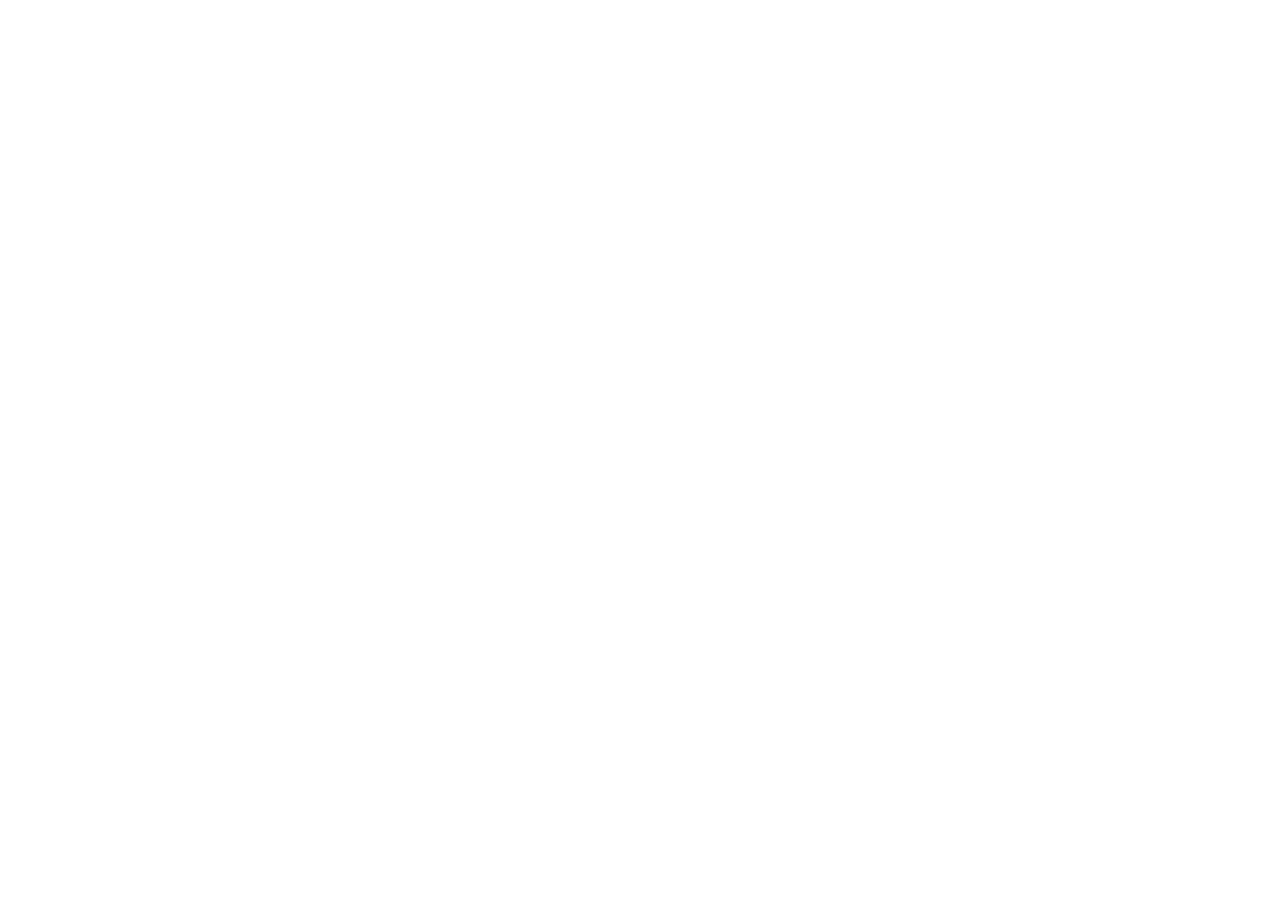
==== starter/index.html @ 05357b46 "first commit" ====
<!DOCTYPE html>
<html lang="en">
  <head>
    <meta charset="UTF-8" />
    <meta http-equiv="X-UA-Compatible" content="IE=edge" />
    <meta name="viewport" content="width=device-width, initial-scale=1.0" />
    <link
      rel="stylesheet"
      href="https://cdnjs.cloudflare.com/ajax/libs/font-awesome/6.4.0/css/all.min.css"
    />
    <link rel="stylesheet" href="style.css" />
    <title>Ecommerce Project</title>
  </head>
  <body>
    <script src="./app.js"></script>
  </body>
</html>
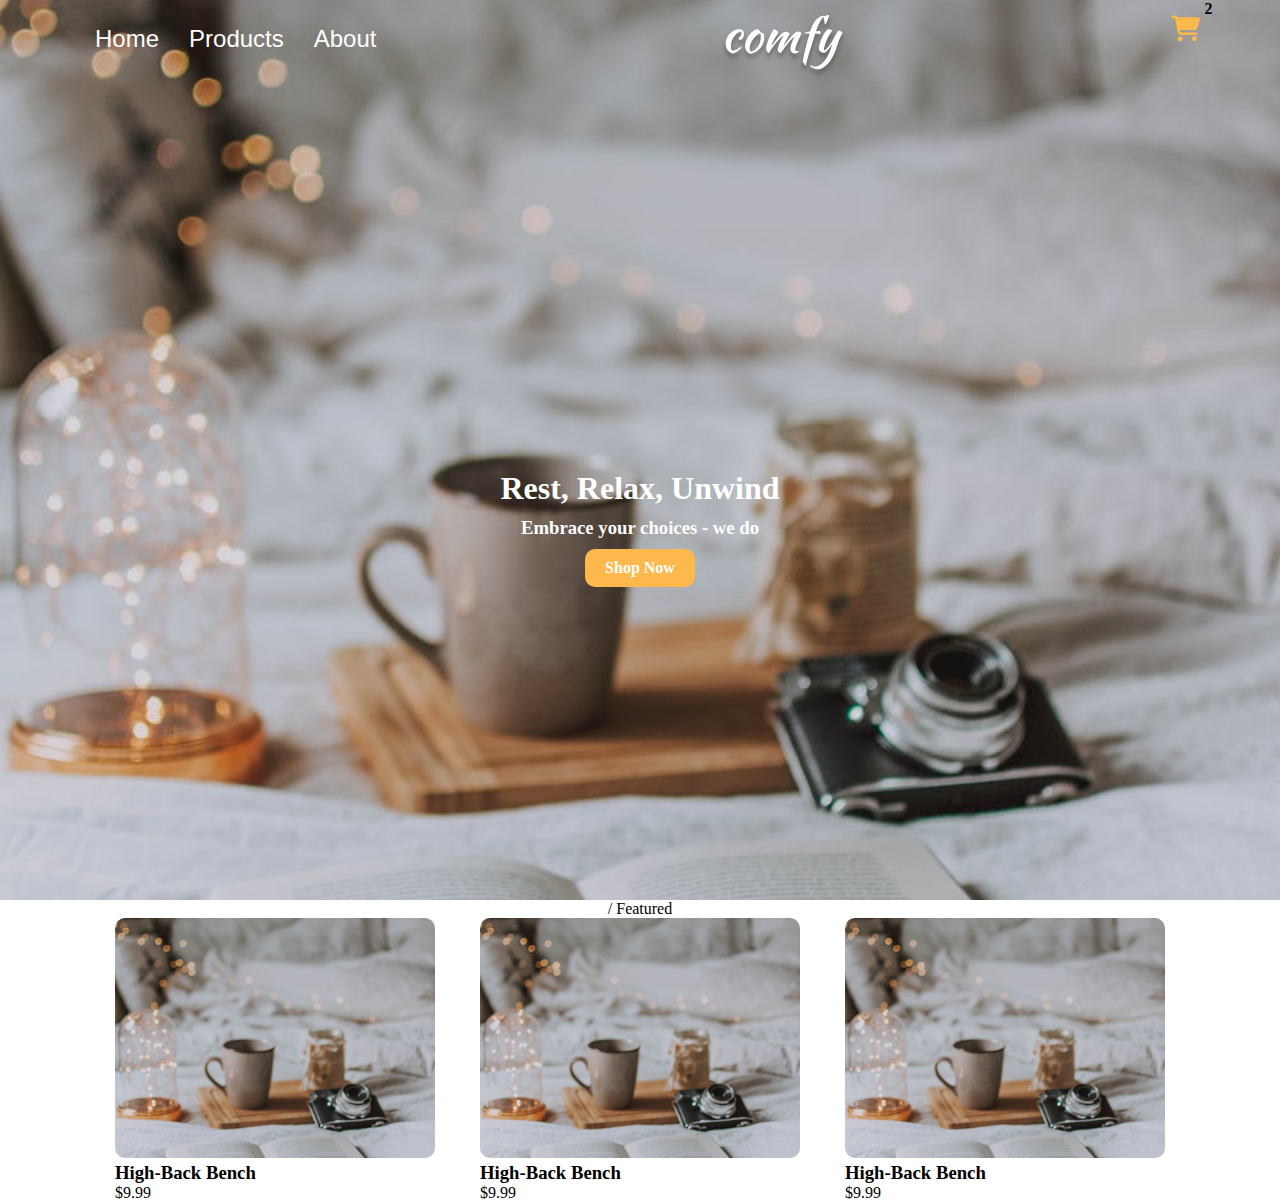
==== commit b51ba831: "home page UI slicing" ====
--- a/starter/index.html
+++ b/starter/index.html
@@ -12,6 +12,121 @@
     <title>Ecommerce Project</title>
   </head>
   <body>
+    <header id="hero">
+      <nav class="hero-nav">
+        <div class="hero-nav-container">
+          <button class="btn toggle-nav">
+            <i class="fa-solid fa-bars"></i>
+          </button>
+          <ul class="hero-nav-items">
+            <li><a href="home.html">Home</a></li>
+            <li><a href="home.html">Products</a></li>
+            <li><a href="home.html">About</a></li>
+          </ul>
+
+          <!-- navbar logo -->
+          <img src="./images/logo-white.svg" alt="" srcset="" />
+          <!-- cart icon  -->
+          <div class="cart-container">
+            <div class="cart-icon">
+              <i class="fa-solid fa-cart-shopping"></i>
+            </div>
+            <span class="cart-count">2</span>
+          </div>
+        </div>
+      </nav>
+      <!-- hero content -->
+      <div class="hero-container">
+        <div class="hero-container-content">
+          <h1 class="hero-text">rest, relax, unwind</h1>
+          <h3 style="margin-bottom: 10px">Embrace your choices - we do</h3>
+          <a href="#" class="btn">shop now</a>
+        </div>
+      </div>
+    </header>
+
+    <!-- feature Products -->
+    <section class="featured">
+      <div class="title">/ Featured</div>
+      <div class="products">
+        <article class="product">
+          <div class="product-container">
+            <!-- img -->
+            <img
+              class="feature-product"
+              src="./images/main-bcg.jpeg"
+              alt=""
+              srcset=""
+            />
+            <div class="product-icons">
+              <button class="icon-search">
+                <i class="fa-solid fa-magnifying-glass"></i>
+              </button>
+              <button class="icon-cart">
+                <i class="fa-solid fa-cart-shopping"></i>
+              </button>
+            </div>
+          </div>
+          <footer>
+            <!-- name  -->
+            <h3>High-Back Bench</h3>
+            <!-- price  -->
+            <p>$9.99</p>
+          </footer>
+        </article>
+        <article class="product">
+          <div class="product-container">
+            <!-- img -->
+            <img
+              class="feature-product"
+              src="./images/main-bcg.jpeg"
+              alt=""
+              srcset=""
+            />
+            <div class="product-icons">
+              <button class="icon-search">
+                <i class="fa-solid fa-magnifying-glass"></i>
+              </button>
+              <button class="icon-cart">
+                <i class="fa-solid fa-cart-shopping"></i>
+              </button>
+            </div>
+          </div>
+          <footer>
+            <!-- name  -->
+            <h3>High-Back Bench</h3>
+            <!-- price  -->
+            <p>$9.99</p>
+          </footer>
+        </article>
+        <article class="product">
+          <div class="product-container">
+            <!-- img -->
+            <img
+              class="feature-product"
+              src="./images/main-bcg.jpeg"
+              alt=""
+              srcset=""
+            />
+            <div class="product-icons">
+              <button class="icon-search">
+                <i class="fa-solid fa-magnifying-glass"></i>
+              </button>
+              <button class="icon-cart">
+                <i class="fa-solid fa-cart-shopping"></i>
+              </button>
+            </div>
+          </div>
+          <footer>
+            <!-- name  -->
+            <h3>High-Back Bench</h3>
+            <!-- price  -->
+            <p>$9.99</p>
+          </footer>
+        </article>
+      </div>
+    </section>
+
     <script src="./app.js"></script>
   </body>
 </html>
--- a/starter/style.css
+++ b/starter/style.css
@@ -0,0 +1,160 @@
+@import url('https://fonts.googleapis.com/css2?family=Open+Sans:wght@300;400&display=swap');
+
+
+:root {
+    --bg-primary: #FFB84C;
+    --max-width-container: 1140px;
+}
+
+* {
+    margin: 0;
+    padding: 0;
+    box-sizing: border-box;
+}
+
+/* navbar  */
+.hero-nav-container {
+    max-width: var(--max-width-container);
+    display: flex;
+    margin: 0 auto;
+    align-items: center;
+    justify-content: space-between;
+    padding: 0px 10px
+}
+
+.hero-nav-items {
+    list-style: none;
+    display: flex;
+}
+
+.hero-nav-items a {
+    text-decoration: none;
+    color: white;
+    font-size: 1.5rem;
+    font-family: sans-serif;
+    margin: 15px
+}
+
+#hero {
+    background-image: url('./images/main-bcg.jpeg');
+    height: 100vh;
+    background-repeat: no-repeat;
+    background-size: cover;
+    background-position: center;
+}
+
+.cart-container {
+    position: relative;
+}
+
+.cart-icon {
+    color: var(--bg-primary);
+    font-size: 1.6rem;
+}
+
+.cart-count {
+    position: relative;
+    top: -2.8rem;
+    left: 2.1rem;
+    font-weight: bold;
+}
+
+.hero-container {}
+
+.hero-text {
+    font-family: 'Kaushan Script', cursive;
+    font-size: 2rem;
+    text-transform: capitalize;
+    margin-bottom: 10px
+}
+
+.hero-container-content {
+    /* position: absolute;
+    max-width: var(--max-width-container);
+    background-color: red;
+    top: 100px;
+    width: 1140px;
+    left: 20px; */
+    color: #fff;
+    max-width: 1140px;
+    margin: 0 auto;
+    height: 100vh;
+    display: flex;
+    flex-direction: column;
+    align-items: center;
+    justify-content: center;
+}
+
+.btn {
+    background-color: var(--bg-primary);
+    padding: 10px 20px;
+    display: flex;
+    align-items: center;
+    justify-content: center;
+    color: #fff;
+    font-weight: bold;
+    text-decoration: none;
+    text-transform: capitalize;
+    border-radius: 10px;
+}
+
+.toggle-nav {
+    display: none;
+    border: none;
+}
+
+@media screen and (max-width:500px) {
+    .toggle-nav {
+        display: block;
+    }
+}
+
+/* feature products  */
+.featured {
+    display: flex;
+    align-items: center;
+    flex-direction: column;
+}
+
+.feature-product {
+    height: 15rem;
+    width: 20rem;
+    object-fit: cover;
+    border-radius: 10px;
+}
+
+.products {
+    display: flex;
+    width: 1140px;
+    justify-content: space-evenly;
+
+}
+
+.product {
+    position: relative;
+}
+
+.product-icons {
+    position: absolute;
+    top: 40%;
+    left: 40%;
+    opacity: 0;
+}
+
+.icon-search, .icon-cart {
+    background-color: var(--bg-primary);
+    border: none;
+    color: white;
+    padding: 10px;
+    border-radius: 10px;
+}
+
+/* .product-icon:hover {
+    background-color: var(--bg-primary);
+} */
+
+
+
+.product-container:hover .product-icons {
+    opacity: 1;
+}